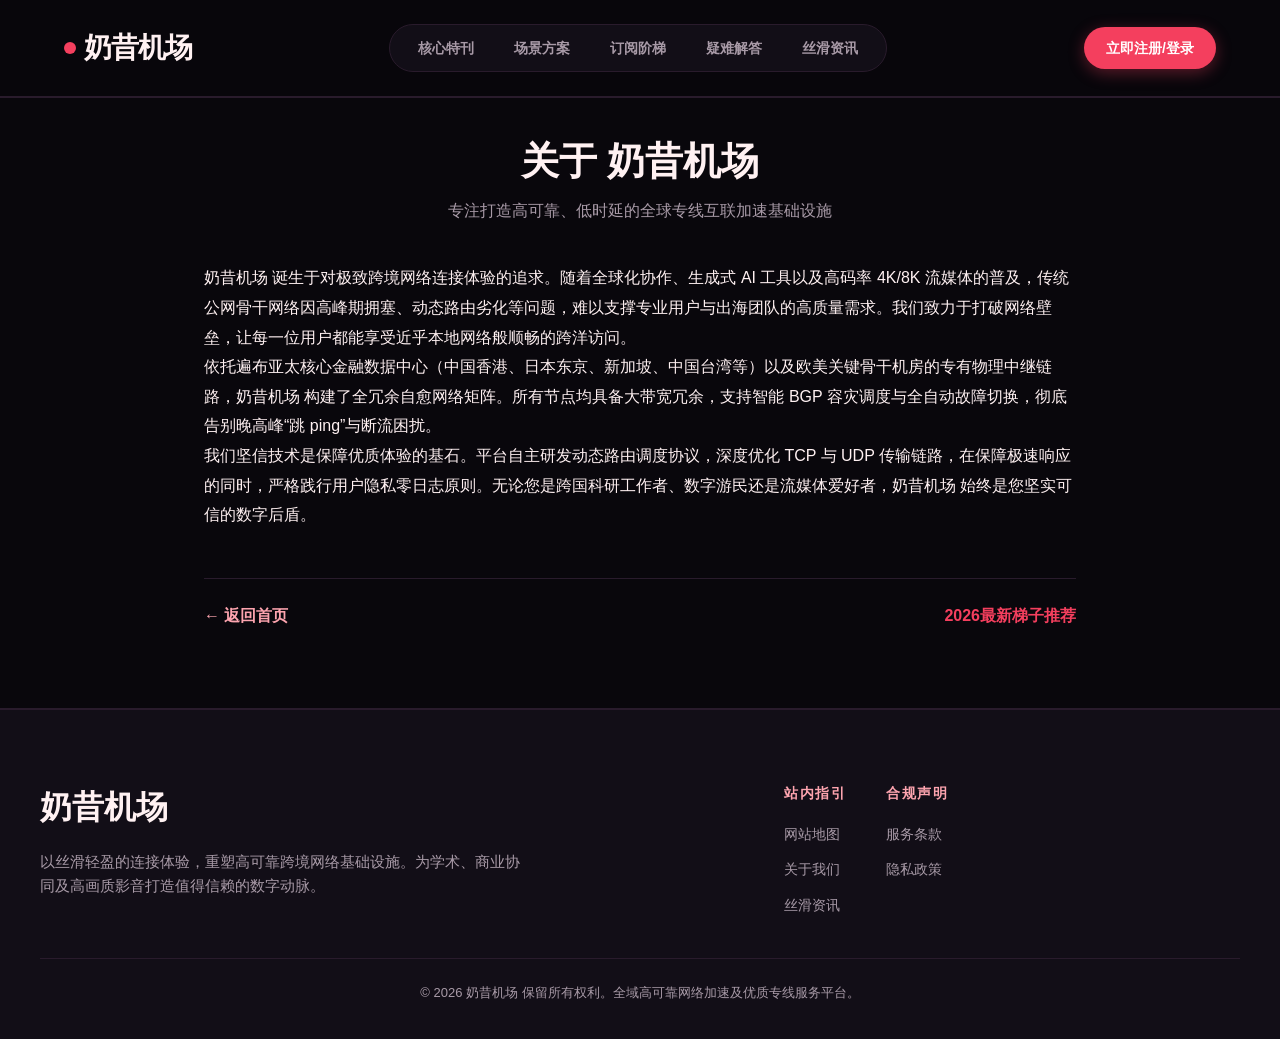
==== about.html @ 3f1ebfe1 "Initial landing page release for nexitally.space" ====
<!DOCTYPE html>
<html lang="zh-CN">
<head>
  <meta charset="UTF-8">
  <meta name="viewport" content="width=device-width, initial-scale=1.0">
  <title>关于我们 - 奶昔机场官方品牌起源与网络愿景</title>
  <link rel="canonical" href="https://nexitally.space/about.html">
  <link rel="stylesheet" href="style.css">
</head>
<body>
  
        
        <nav class="mag-nav">
          <div class="mag-nav-inner">
            <a href="index.html" class="mag-logo">
              <span class="mag-logo-dot"></span>
              <span>奶昔机场</span>
            </a>
            <ul class="mag-pill-menu">
              <li><a href="index.html#editorial">核心特刊</a></li>
              <li><a href="index.html#scenarios">场景方案</a></li>
              <li><a href="index.html#plans">订阅阶梯</a></li>
              <li><a href="index.html#qna">疑难解答</a></li>
              <li><a href="sweet-notes.html">丝滑资讯</a></li>
            </ul>
            <a href="https://ww012.twilightaff.com/#/?code=A56DH1Af" class="mag-cta-btn" target="_blank" rel="nofollow">立即注册/登录</a>
          </div>
        </nav>
        
        <main style="max-width:920px; margin:40px auto; padding:0 24px; ">
          <header style="text-align:center; margin-bottom:40px;">
            <h1 style="font-size:38px; font-weight:900; line-height:1.25; margin-bottom:12px;">关于 奶昔机场</h1>
            <p style="color:var(--muted); font-size:16px;">专注打造高可靠、低时延的全球专线互联加速基础设施</p>
          </header>
          <div style="font-size:16px; line-height:1.85;">
            
        <p>奶昔机场 诞生于对极致跨境网络连接体验的追求。随着全球化协作、生成式 AI 工具以及高码率 4K/8K 流媒体的普及，传统公网骨干网络因高峰期拥塞、动态路由劣化等问题，难以支撑专业用户与出海团队的高质量需求。我们致力于打破网络壁垒，让每一位用户都能享受近乎本地网络般顺畅的跨洋访问。</p>
        <p>依托遍布亚太核心金融数据中心（中国香港、日本东京、新加坡、中国台湾等）以及欧美关键骨干机房的专有物理中继链路，奶昔机场 构建了全冗余自愈网络矩阵。所有节点均具备大带宽冗余，支持智能 BGP 容灾调度与全自动故障切换，彻底告别晚高峰“跳 ping”与断流困扰。</p>
        <p>我们坚信技术是保障优质体验的基石。平台自主研发动态路由调度协议，深度优化 TCP 与 UDP 传输链路，在保障极速响应的同时，严格践行用户隐私零日志原则。无论您是跨国科研工作者、数字游民还是流媒体爱好者，奶昔机场 始终是您坚实可信的数字后盾。</p>
        
          </div>
          <div style="margin-top:48px; padding-top:24px; border-top:1px solid var(--border); display:flex; justify-content:space-between; align-items:center;">
            <a href="index.html" style="font-weight:700;">← 返回首页</a>
            <a href="https://tizilab.net/paihang/" style="font-weight:700; color:var(--primary);" target="_blank">2026最新梯子推荐</a>
          </div>
        </main>
        
        <footer class="mag-footer">
          <div class="mag-footer-inner">
            <div class="mag-footer-brand">
              <h2>奶昔机场</h2>
              <p>以丝滑轻盈的连接体验，重塑高可靠跨境网络基础设施。为学术、商业协同及高画质影音打造值得信赖的数字动脉。</p>
            </div>
            <div class="mag-footer-links">
              <div class="mag-footer-col">
                <h4>站内指引</h4>
                <ul>
                  <li><a href="sitemap.html">网站地图</a></li>
                  <li><a href="about.html">关于我们</a></li>
                  <li><a href="sweet-notes.html">丝滑资讯</a></li>
                </ul>
              </div>
              <div class="mag-footer-col">
                <h4>合规声明</h4>
                <ul>
                  <li><a href="terms.html">服务条款</a></li>
                  <li><a href="privacy.html">隐私政策</a></li>
                </ul>
              </div>
            </div>
          </div>
          <div class="mag-footer-bottom">
            © 2026 奶昔机场 保留所有权利。全域高可靠网络加速及优质专线服务平台。
          </div>
        </footer>
        
        
</body>
</html>
---- style.css ----
/* Archetype 1: Magazine Editorial Layout (nexitally.space) */
:root {
  --primary: #f43f5e;
  --secondary: #fb7185;
  --accent: #fda4af;
  --bg: #09070c;
  --paper: #120e17;
  --border: #291b2c;
  --text: #fff1f2;
  --muted: #a89aa7;
  --link-color: #fda4af;
}
* { box-sizing: border-box; margin: 0; padding: 0; }
body { background: var(--bg); color: var(--text); font-family: -apple-system, BlinkMacSystemFont, "Segoe UI", Roboto, "PingFang SC", sans-serif; line-height: 1.6; }
a { color: var(--link-color); text-decoration: none; }
a:visited { color: var(--link-color); }
a:hover { color: var(--primary); text-decoration: underline; }

/* Magazine Header */
.mag-nav { border-bottom: 2px solid var(--border); padding: 24px 0; background: rgba(9, 7, 12, 0.95); position: sticky; top: 0; z-index: 99; }
.mag-nav-inner { max-width: 1200px; margin: 0 auto; padding: 0 24px; display: flex; justify-content: space-between; align-items: center; }
.mag-logo { font-size: 28px; font-weight: 900; letter-spacing: -1px; color: var(--text); display: flex; align-items: center; gap: 8px; text-decoration: none !important; }
.mag-logo-dot { width: 12px; height: 12px; border-radius: 50%; background: var(--primary); display: inline-block; }
.mag-pill-menu { display: flex; gap: 8px; list-style: none; background: var(--paper); padding: 6px 12px; border-radius: 40px; border: 1px solid var(--border); }
.mag-pill-menu li a { padding: 6px 16px; border-radius: 20px; font-size: 14px; font-weight: 600; color: var(--muted); display: block; }
.mag-pill-menu li a:hover, .mag-pill-menu li a.active { color: var(--text); background: rgba(255,255,255,0.08); text-decoration: none; }
.mag-cta-btn { background: var(--primary); color: #fff !important; padding: 10px 22px; border-radius: 40px; font-weight: 700; font-size: 14px; box-shadow: 0 4px 16px rgba(244, 63, 94, 0.35); text-decoration: none !important; }

/* Monumental Centered Hero */
.mag-hero { padding: 80px 24px 60px; text-align: center; max-width: 960px; margin: 0 auto; }
.mag-hero-issue { display: inline-block; font-size: 13px; font-weight: 800; text-transform: uppercase; letter-spacing: 2px; color: var(--accent); margin-bottom: 24px; padding: 4px 16px; border: 1px solid var(--border); border-radius: 30px; }
.mag-hero-title { font-size: 58px; font-weight: 900; line-height: 1.15; letter-spacing: -1.5px; margin-bottom: 24px; }
.mag-hero-title span { color: var(--primary); font-style: italic; }
.mag-hero-lead { font-size: 20px; color: var(--muted); max-width: 720px; margin: 0 auto 36px; line-height: 1.6; }
.mag-hero-art { margin: 20px auto 40px; max-width: 440px; }
.mag-hero-actions { display: flex; justify-content: center; gap: 16px; flex-wrap: wrap; }
.btn-mag-outline { padding: 12px 28px; border-radius: 40px; border: 2px solid var(--accent); color: var(--accent) !important; font-weight: 700; text-decoration: none !important; }
.btn-mag-outline:hover { background: var(--accent); color: var(--bg) !important; }

/* Horizontal Feature Ticker */
.mag-ticker { border-top: 1px solid var(--border); border-bottom: 1px solid var(--border); padding: 18px 0; background: var(--paper); overflow: hidden; white-space: nowrap; }
.mag-ticker-track { display: inline-flex; gap: 48px; font-weight: 700; font-size: 15px; color: var(--muted); text-transform: uppercase; letter-spacing: 1px; }
.mag-ticker-track span { color: var(--primary); }

/* Editorial Split Rows */
.mag-section { max-width: 1200px; margin: 0 auto; padding: 80px 24px; }
.mag-section-header { text-align: center; margin-bottom: 60px; }
.mag-section-title { font-size: 36px; font-weight: 800; margin-bottom: 12px; }
.mag-row { display: grid; grid-template-columns: 1fr 1fr; gap: 60px; align-items: center; margin-bottom: 72px; padding: 40px; background: var(--paper); border: 1px solid var(--border); border-radius: 24px; }
.mag-row.reverse { direction: rtl; }
.mag-row.reverse > * { direction: ltr; }
.mag-row-content h3 { font-size: 26px; font-weight: 800; margin-bottom: 16px; color: var(--text); }
.mag-row-content p { font-size: 16px; color: var(--muted); line-height: 1.7; margin-bottom: 20px; }
.mag-row-badge { display: inline-block; padding: 4px 12px; background: rgba(244, 63, 94, 0.15); color: var(--primary); border-radius: 12px; font-size: 12px; font-weight: 700; margin-bottom: 16px; }

/* Horizontal Pill Pricing */
.mag-pricing-deck { display: grid; grid-template-columns: repeat(3, 1fr); gap: 24px; }
.mag-price-pill { background: var(--paper); border: 2px solid var(--border); border-radius: 24px; padding: 36px 28px; display: flex; flex-direction: column; transition: transform 0.2s; }
.mag-price-pill:hover { transform: translateY(-6px); border-color: var(--primary); }
.mag-price-pill.featured { border-color: var(--primary); background: linear-gradient(180deg, var(--paper), rgba(244, 63, 94, 0.08)); }
.mag-price-num { font-size: 42px; font-weight: 900; margin: 16px 0; color: var(--text); }
.mag-price-num span { font-size: 15px; color: var(--muted); font-weight: normal; }

/* Accordion FAQ */
.mag-faq-list { max-width: 800px; margin: 0 auto; display: flex; flex-direction: column; gap: 16px; }
.mag-faq-card { background: var(--paper); border: 1px solid var(--border); border-radius: 16px; padding: 24px; }
.mag-faq-q { font-size: 18px; font-weight: 700; margin-bottom: 10px; color: var(--text); }
.mag-faq-a { font-size: 15px; color: var(--muted); line-height: 1.6; }

/* Asymmetric Magazine Footer */
.mag-footer { border-top: 2px solid var(--border); padding: 72px 24px 36px; background: var(--paper); margin-top: 80px; }
.mag-footer-inner { max-width: 1200px; margin: 0 auto; display: grid; grid-template-columns: 1.5fr 1fr; gap: 60px; }
.mag-footer-brand h2 { font-size: 32px; font-weight: 900; margin-bottom: 16px; }
.mag-footer-brand p { color: var(--muted); font-size: 15px; max-width: 480px; }
.mag-footer-links { display: flex; gap: 40px; }
.mag-footer-col h4 { font-size: 14px; text-transform: uppercase; letter-spacing: 1.5px; color: var(--accent); margin-bottom: 16px; }
.mag-footer-col ul { list-style: none; display: flex; flex-direction: column; gap: 10px; }
.mag-footer-col a { color: var(--muted); font-size: 14px; }
.mag-footer-col a:hover { color: var(--text); }
.mag-footer-bottom { max-width: 1200px; margin: 40px auto 0; padding-top: 24px; border-top: 1px solid var(--border); font-size: 13px; color: var(--muted); text-align: center; }

@media (max-width: 900px) {
  .mag-hero-title { font-size: 38px; }
  .mag-row { grid-template-columns: 1fr; }
  .mag-pricing-deck { grid-template-columns: 1fr; }
  .mag-footer-inner { grid-template-columns: 1fr; gap: 32px; }
  .mag-pill-menu { display: none; }
}


/* ==========================================================================
   Hero SVG Motion Core & Animation Keyframes (Guaranteed Visibility)
   ========================================================================== */
.motion-art-frame {
  width: 100% !important;
  max-width: 480px !important;
  min-height: 280px !important;
  margin: 0 auto !important;
  display: flex !important;
  justify-content: center !important;
  align-items: center !important;
  position: relative !important;
  flex-shrink: 0 !important;
}

.motion-svg {
  width: 100% !important;
  max-width: 480px !important;
  height: auto !important;
  min-height: 260px !important;
  display: block !important;
  overflow: visible !important;
  filter: drop-shadow(0 15px 35px rgba(0, 0, 0, 0.65)) !important;
}

@keyframes glowPulse {
  0%, 100% { transform: scale(1); opacity: 0.8; }
  50% { transform: scale(1.08); opacity: 1; }
}

@keyframes creamBounce {
  0%, 100% { transform: translateY(0); }
  50% { transform: translateY(-5px); }
}

@keyframes berryFloat {
  0%, 100% { transform: translateY(0) rotate(0deg); }
  50% { transform: translateY(-6px) rotate(4deg); }
}

@keyframes strawShake {
  0%, 100% { transform: rotate(0deg); }
  50% { transform: rotate(-2.5deg); }
}

@keyframes bubbleFloat {
  0% { transform: translateY(0); opacity: 0.25; }
  50% { opacity: 0.9; }
  100% { transform: translateY(-24px); opacity: 0; }
}

@keyframes ringFloat {
  0%, 100% { transform: translateY(0) rotate(-12deg); }
  50% { transform: translateY(-10px) rotate(-8deg); }
}

@keyframes runeShimmer {
  0%, 100% { opacity: 0.35; stroke-dashoffset: 0; }
  50% { opacity: 1; stroke-dashoffset: 24; }
}

@keyframes spinCW {
  from { transform: rotate(0deg); }
  to { transform: rotate(360deg); }
}

@keyframes spinCCW {
  from { transform: rotate(0deg); }
  to { transform: rotate(-360deg); }
}

@keyframes stepPulse {
  0%, 100% { opacity: 0.7; transform: translateY(0); }
  50% { opacity: 1; transform: translateY(-4px); }
}

@keyframes cloudDrift {
  0%, 100% { transform: translateX(0); }
  50% { transform: translateX(16px); }
}

@keyframes rayAscend {
  0% { stroke-dashoffset: 20; opacity: 0.2; }
  50% { opacity: 0.95; }
  100% { stroke-dashoffset: 0; opacity: 0.2; }
}

.glow-pulse { animation: glowPulse 4s ease-in-out infinite; transform-origin: center; }
.cream-bounce { animation: creamBounce 3.5s ease-in-out infinite; }
.berry-float { animation: berryFloat 3s ease-in-out infinite; transform-origin: 230px 85px; }
.straw-shake { animation: strawShake 4s ease-in-out infinite; transform-origin: 210px 250px; }
.bubble-float-1 { animation: bubbleFloat 3s ease-in-out infinite; }
.bubble-float-2 { animation: bubbleFloat 4.2s ease-in-out infinite 0.8s; }
.bubble-float-3 { animation: bubbleFloat 3.6s ease-in-out infinite 1.5s; }

.ring-float { animation: ringFloat 5s ease-in-out infinite; }
.rune-shimmer { animation: runeShimmer 3s ease-in-out infinite; }
.orbital-spin { animation: spinCW 25s linear infinite; transform-origin: 230px 180px; }
.ring-spin-cw { animation: spinCW 18s linear infinite; transform-origin: 230px 180px; }
.ring-spin-ccw { animation: spinCCW 24s linear infinite; transform-origin: 230px 180px; }

.step-pulse-1 { animation: stepPulse 3s ease-in-out infinite 0s; }
.step-pulse-2 { animation: stepPulse 3s ease-in-out infinite 0.7s; }
.step-pulse-3 { animation: stepPulse 3s ease-in-out infinite 1.4s; }
.step-pulse-4 { animation: stepPulse 3s ease-in-out infinite 2.1s; }
.cloud-drift-1 { animation: cloudDrift 6s ease-in-out infinite; }
.cloud-drift-2 { animation: cloudDrift 7s ease-in-out infinite 1s; }
.ray-ascend { animation: rayAscend 2.5s linear infinite; }
.crystal-spin { animation: spinCW 12s linear infinite; transform-origin: center; }
.mint-leaf-float { animation: berryFloat 4s ease-in-out infinite; transform-origin: 230px 95px; }

@media (prefers-reduced-motion: reduce) {
  * {
    animation-duration: 0.01ms !important;
    animation-iteration-count: 1 !important;
    transition-duration: 0.01ms !important;
  }
}
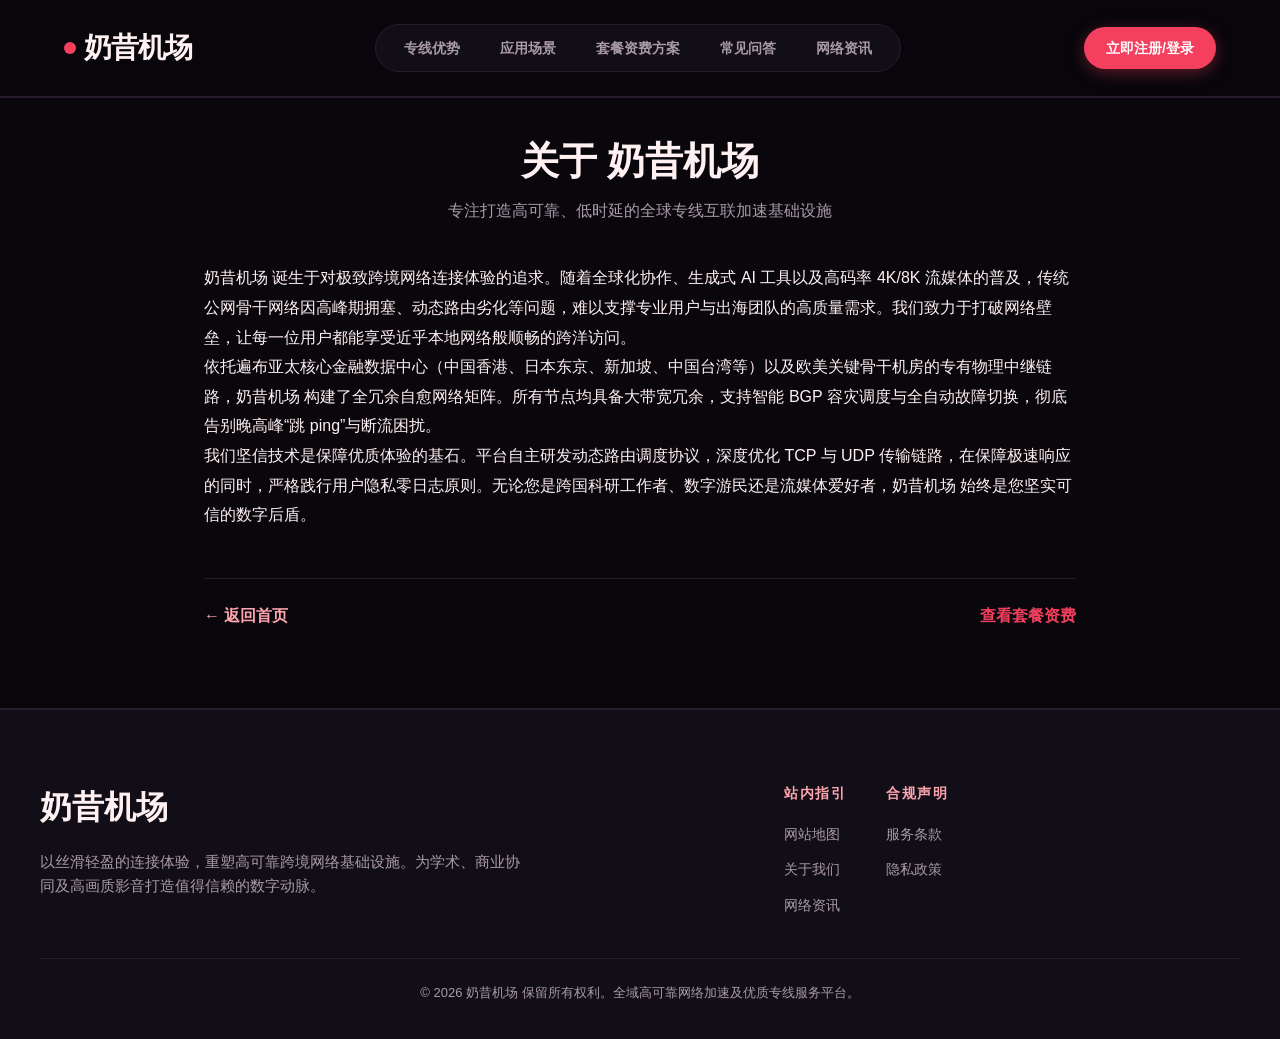
==== commit 80be7963: "fix: remove external blog links, desensitize subscription terms, and align official landing page sty" ====
--- a/about.html
+++ b/about.html
@@ -17,11 +17,11 @@
               <span>奶昔机场</span>
             </a>
             <ul class="mag-pill-menu">
-              <li><a href="index.html#editorial">核心特刊</a></li>
-              <li><a href="index.html#scenarios">场景方案</a></li>
-              <li><a href="index.html#plans">订阅阶梯</a></li>
-              <li><a href="index.html#qna">疑难解答</a></li>
-              <li><a href="sweet-notes.html">丝滑资讯</a></li>
+              <li><a href="index.html#editorial">专线优势</a></li>
+              <li><a href="index.html#scenarios">应用场景</a></li>
+              <li><a href="index.html#plans">套餐资费方案</a></li>
+              <li><a href="index.html#qna">常见问答</a></li>
+              <li><a href="sweet-notes.html">网络资讯</a></li>
             </ul>
             <a href="https://ww012.twilightaff.com/#/?code=A56DH1Af" class="mag-cta-btn" target="_blank" rel="nofollow">立即注册/登录</a>
           </div>
@@ -41,7 +41,7 @@
           </div>
           <div style="margin-top:48px; padding-top:24px; border-top:1px solid var(--border); display:flex; justify-content:space-between; align-items:center;">
             <a href="index.html" style="font-weight:700;">← 返回首页</a>
-            <a href="https://tizilab.net/paihang/" style="font-weight:700; color:var(--primary);" target="_blank">2026最新梯子推荐</a>
+            <a href="#plans" style="font-weight:700; color:var(--primary);" target="_blank">查看套餐资费</a>
           </div>
         </main>
         
@@ -57,7 +57,7 @@
                 <ul>
                   <li><a href="sitemap.html">网站地图</a></li>
                   <li><a href="about.html">关于我们</a></li>
-                  <li><a href="sweet-notes.html">丝滑资讯</a></li>
+                  <li><a href="sweet-notes.html">网络资讯</a></li>
                 </ul>
               </div>
               <div class="mag-footer-col">
